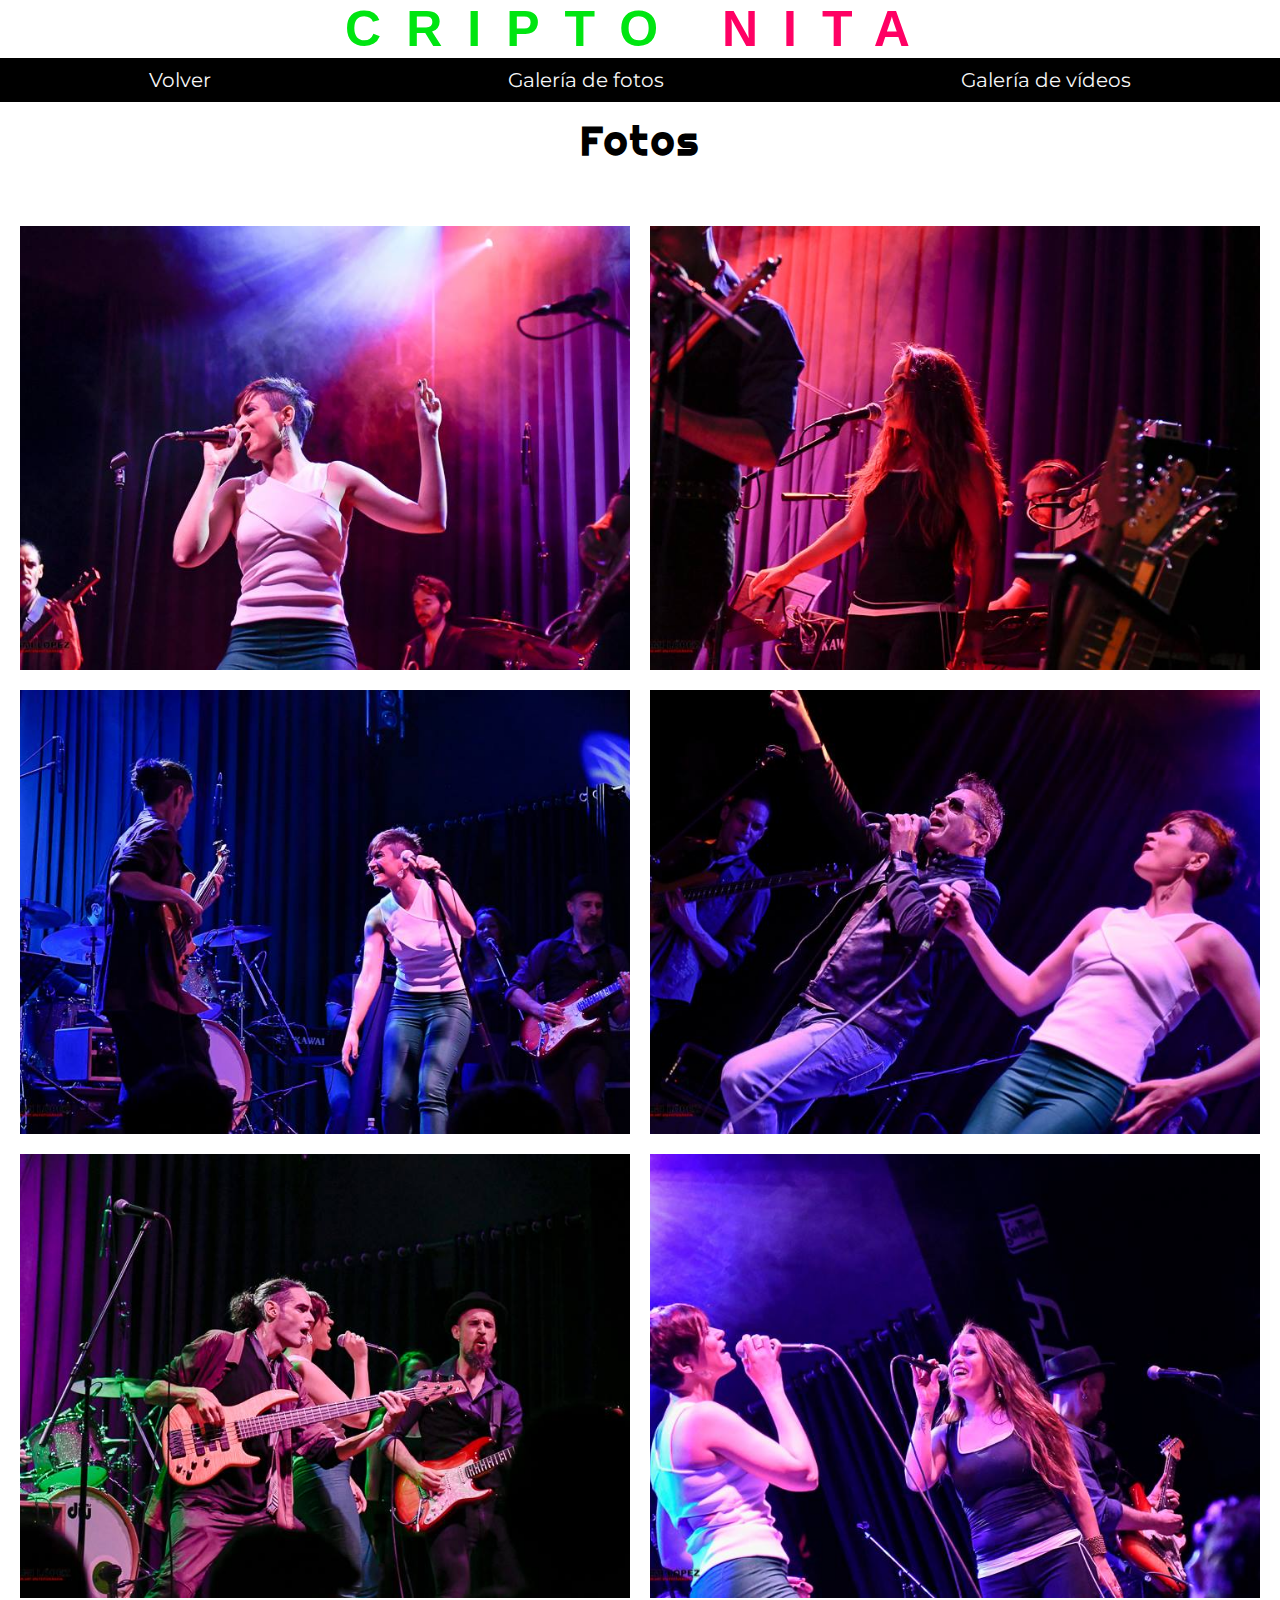
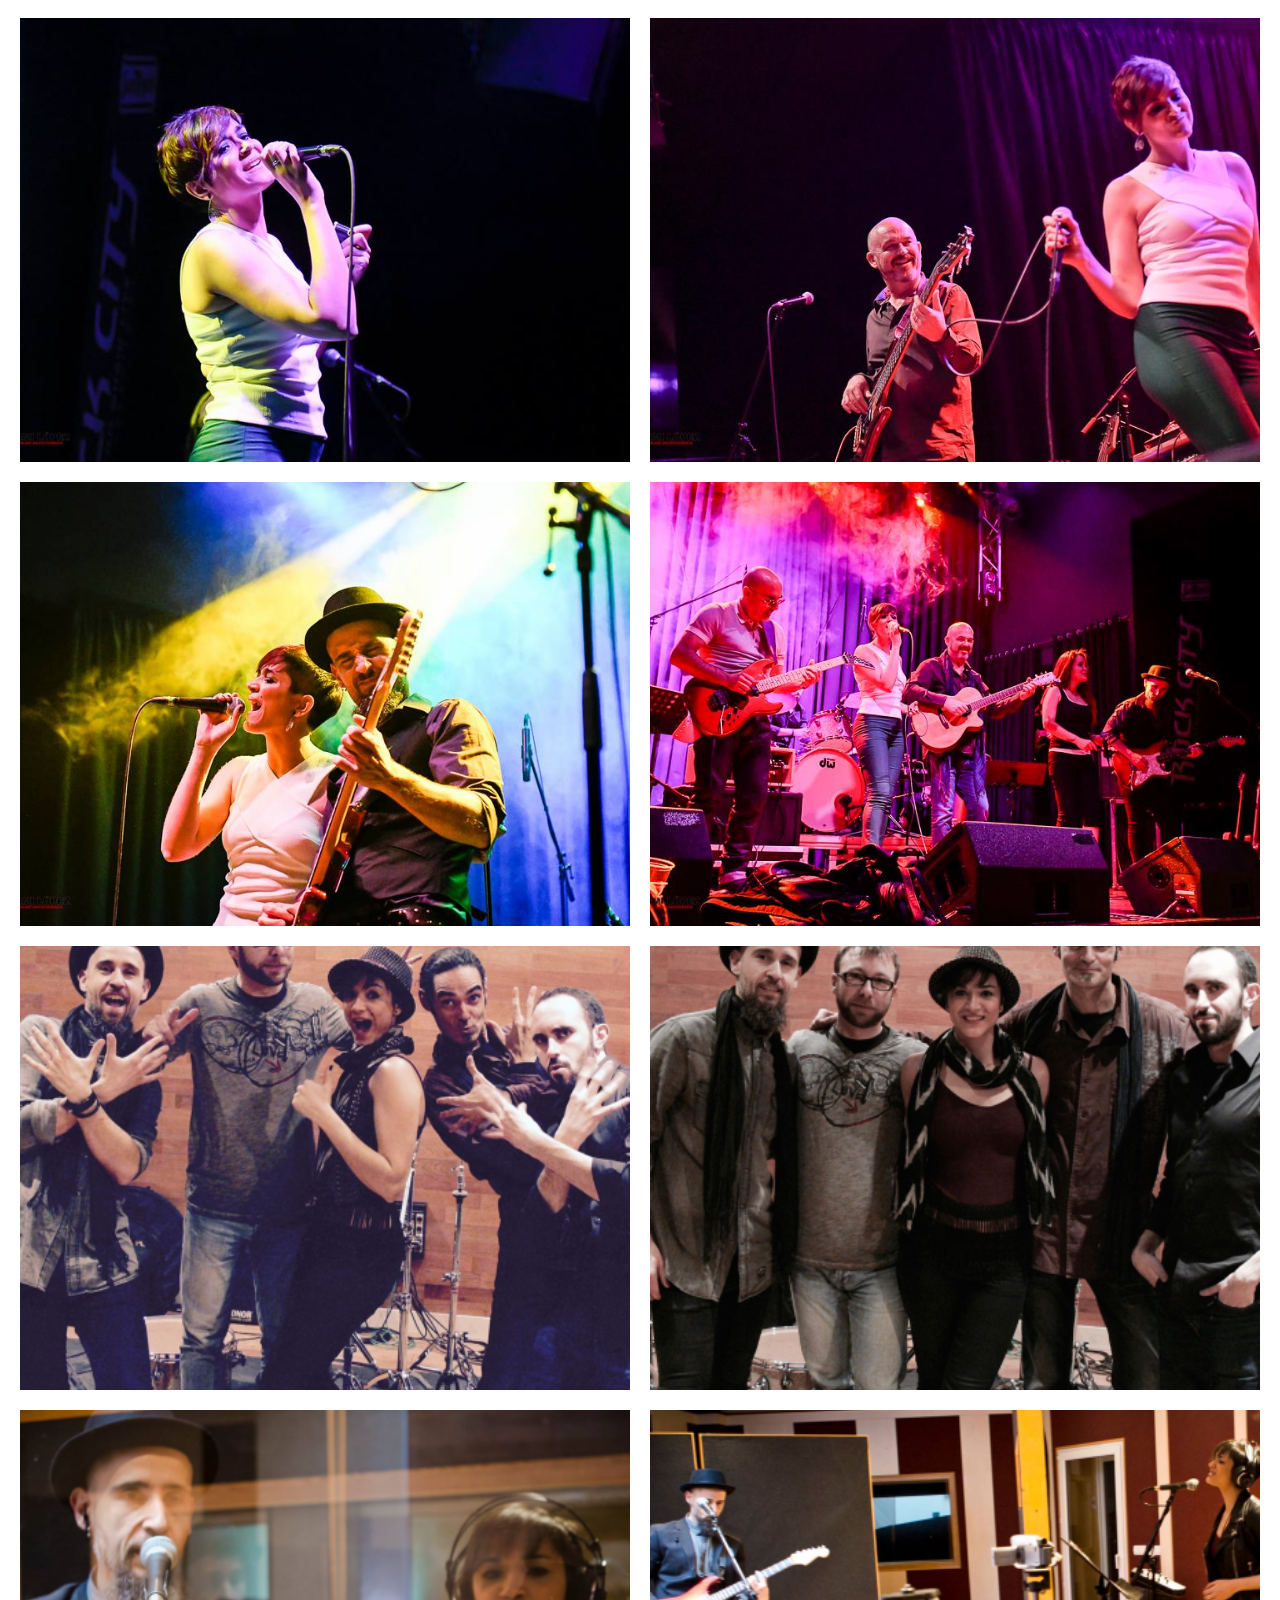
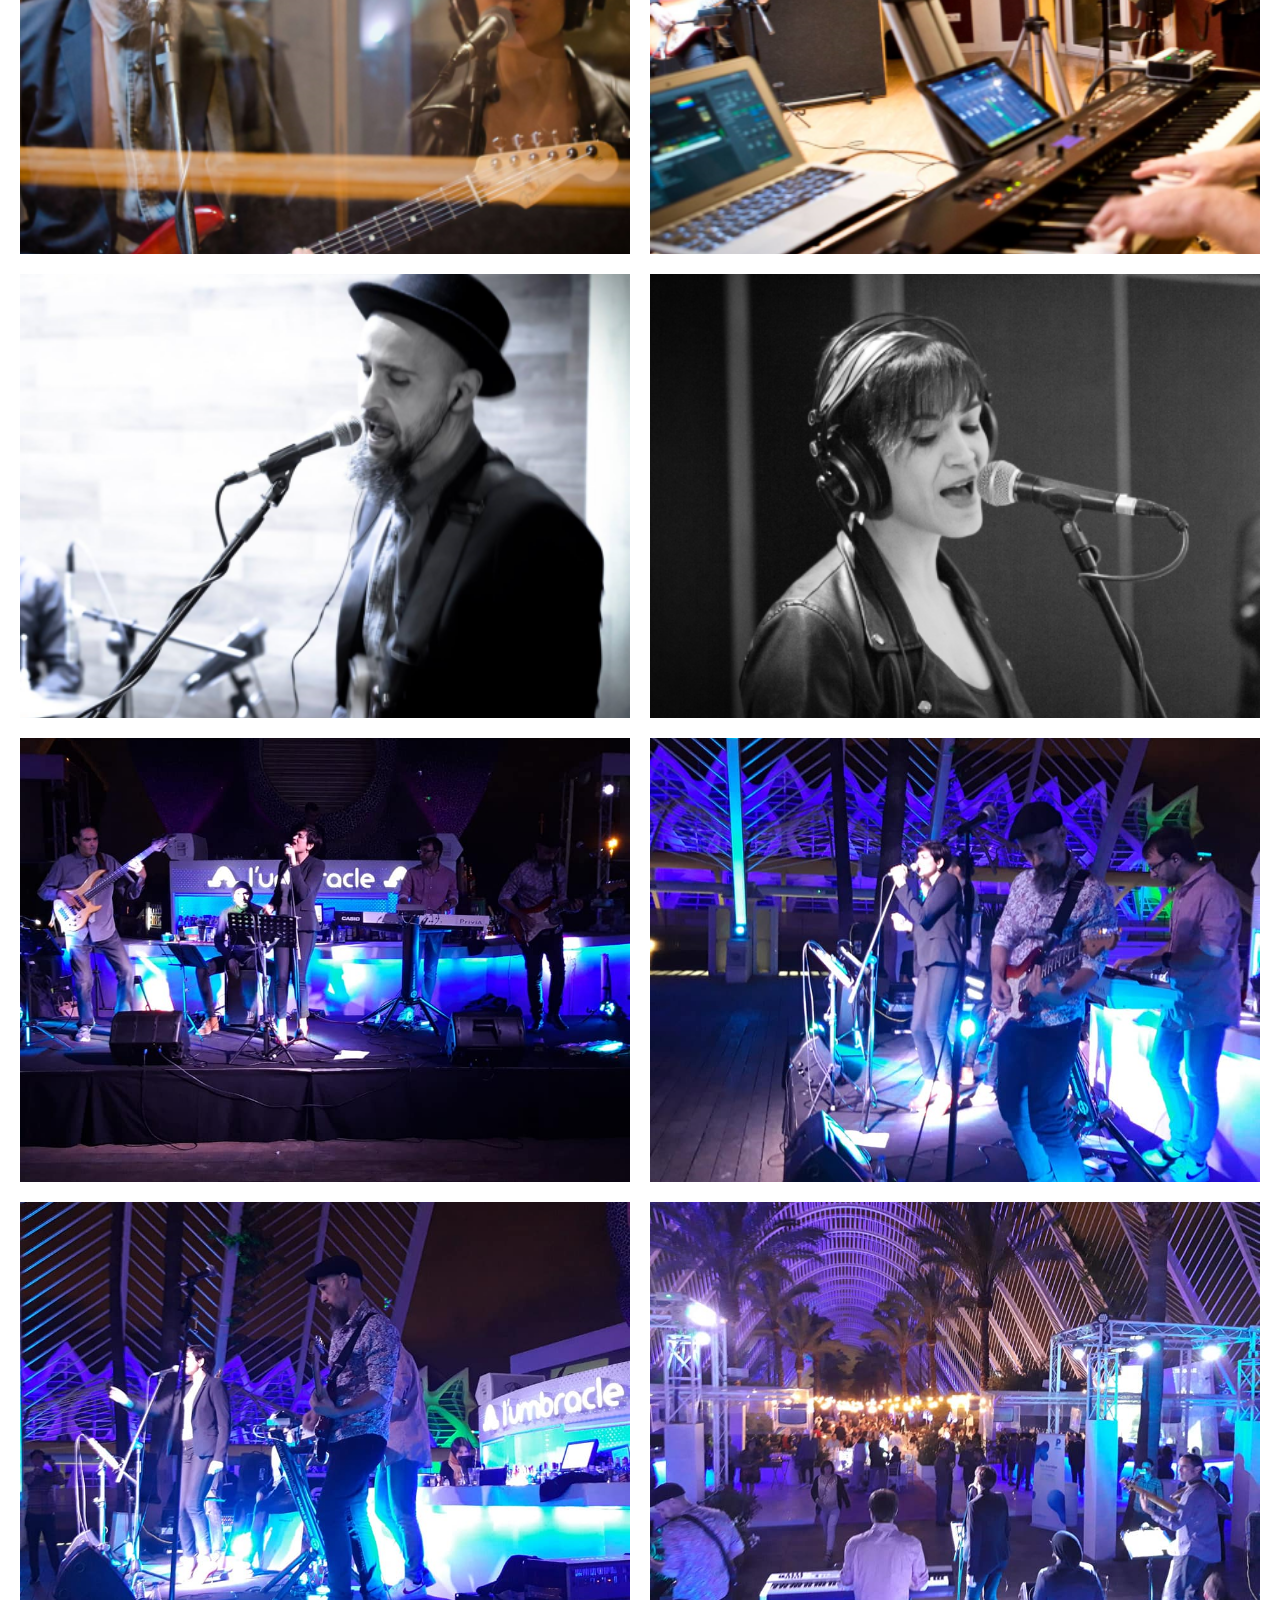
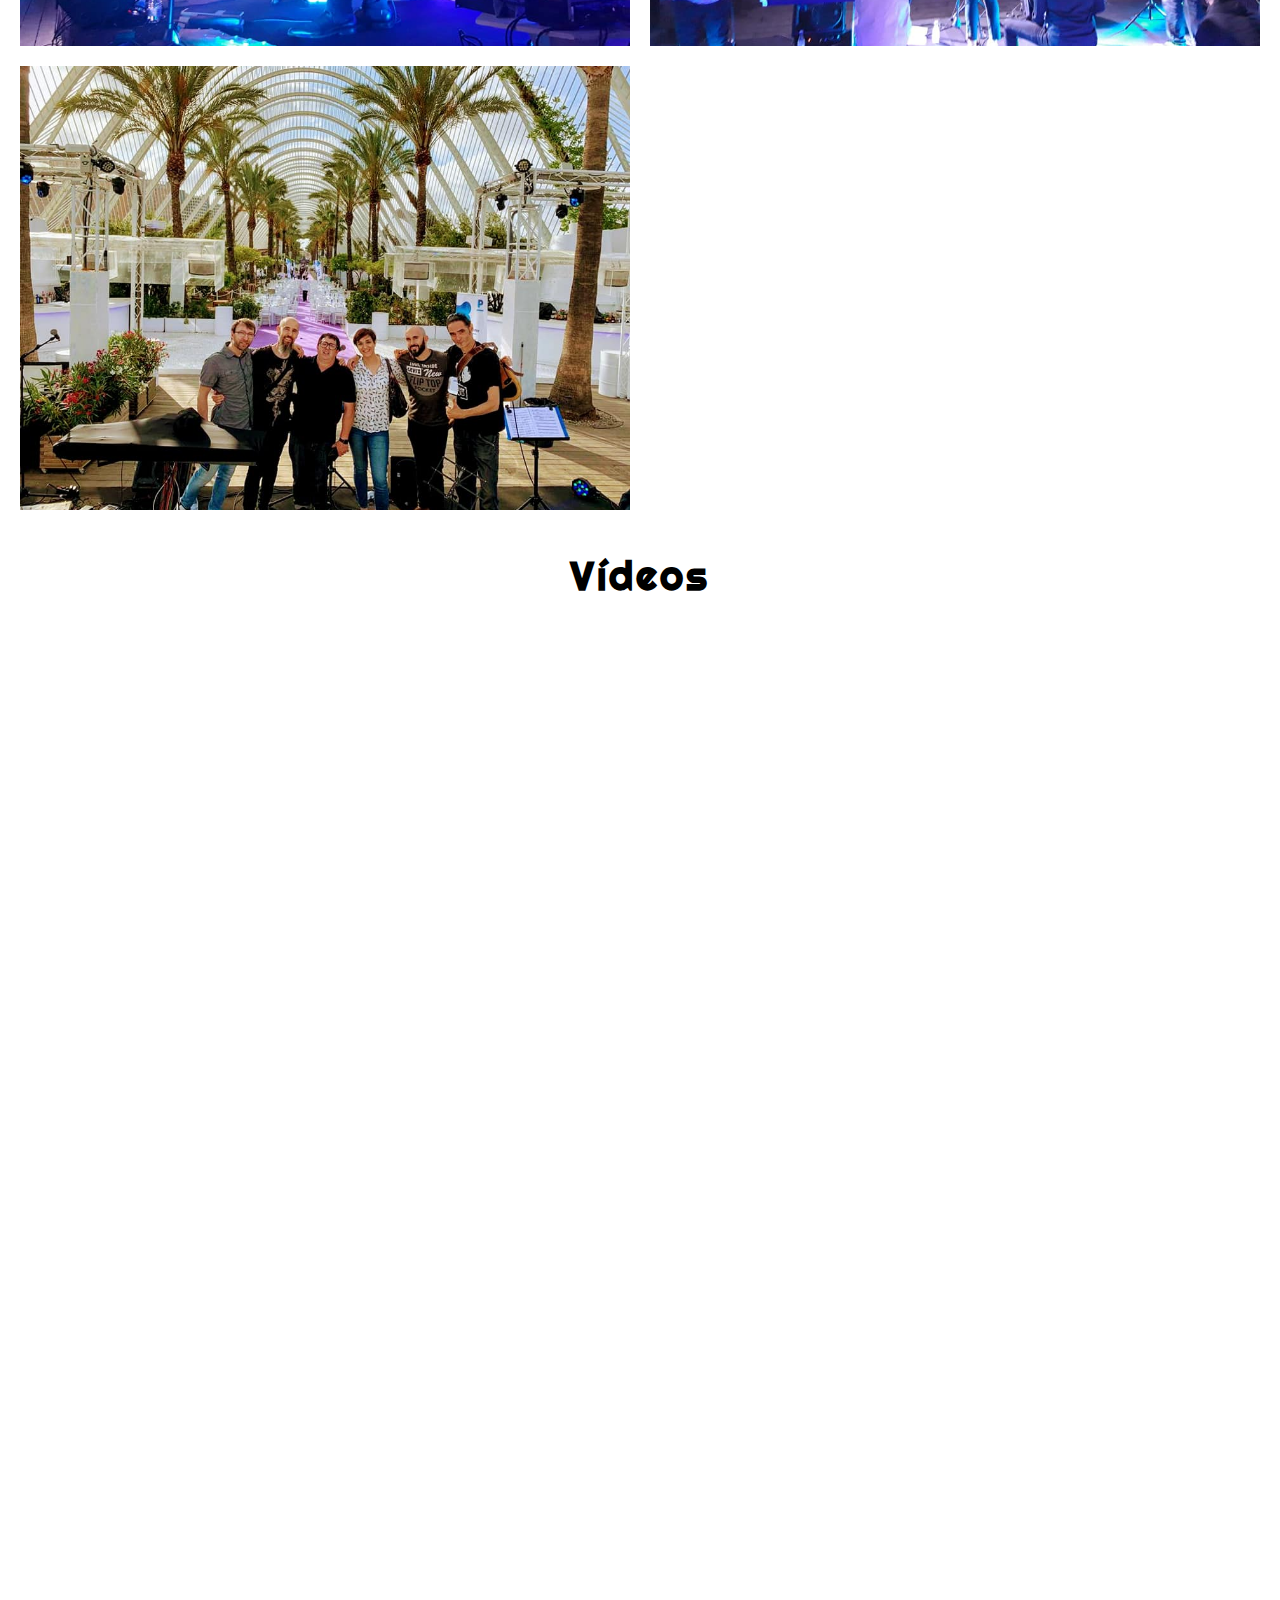
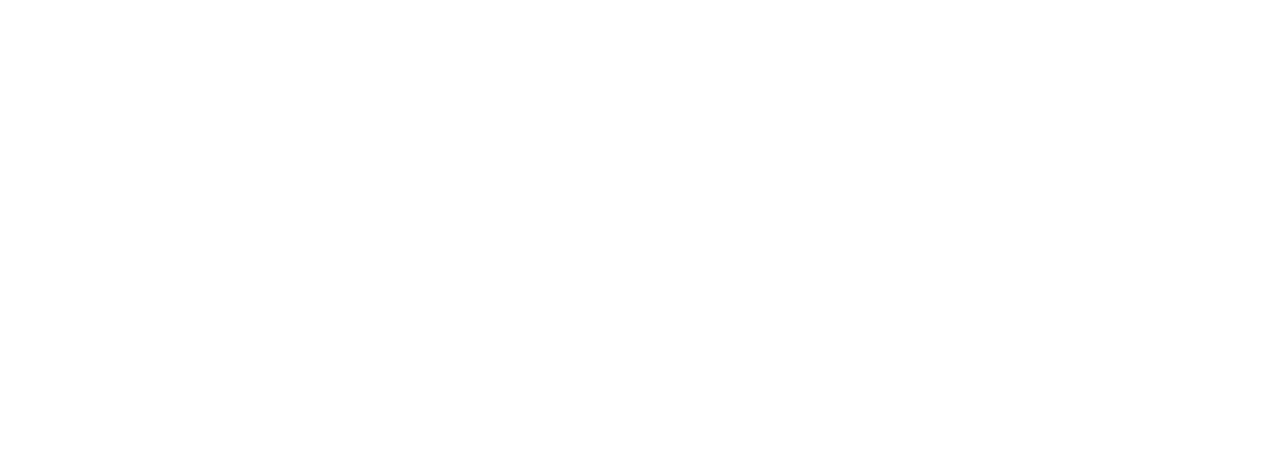
==== galeria.html @ 1538f272 "añado menu hamburguesa" ====
<!DOCTYPE html>
<html lang="es">
<head>
  <meta charset="UTF-8">
  <meta http-equiv="X-UA-Compatible" content="IE=edge">
  <meta name="viewport" content="width=device-width, initial-scale=1.0">
  <title>Cripto-Nita</title>
  <!-- Favicon -->
  <link rel="icon" type="image/png" href="imagenes/favicon.png" sizes="32x32">
  <!-- Fuentes de Google Fonts -->
  <link rel="preconnect" href="https://fonts.googleapis.com">
  <link rel="preconnect" href="https://fonts.gstatic.com" crossorigin>
  <link href="https://fonts.googleapis.com/css2?family=Montserrat:ital,wght@0,300;0,400;0,700;1,300;1,400;1,700&family=Righteous&family=Syncopate&display=swap" rel="stylesheet">
  <!-- Enlace a hoja de estilos -->
  <link rel="stylesheet" href="estilos.css">
  <!-- Enlace a JavaScript -->
  <script defer src="js.js"></script>
</head>
<body>

  <header>
    <h1 class="aparecer"><span class="azul">Cripto</span> <span class="rosa">Nita</span></h1>

    <nav>
      <ul>
        <li><a href="index.html">Volver</a></li>
        <li><a href="#fotos">Galería de fotos</a></li>
        <li><a href="#videos">Galería de vídeos</a></li>
      </ul>
    </nav>
  </header>

  <main>

    <!-- FOTOS -->
    <section id="fotos" class="ancla">
      <h2>Fotos</h2>
      <div class="img-container">
        
        <!-- Fotos SOOL Funky Mode -->
        <div class="img-item">
          <img src="imagenes/fotosfunky1.jpg" alt="Fotos Funky Mode">
        </div>
        <div class="img-item">
          <img src="imagenes/fotosfunky3.jpg" alt="Fotos Funky Mode">
        </div>
        <div class="img-item">
          <img src="imagenes/fotosfunky4.jpg" alt="Fotos Funky Mode">
        </div>
        <div class="img-item">
          <img src="imagenes/fotosfunky5.jpg" alt="Fotos Funky Mode">
        </div>
        <div class="img-item">
          <img src="imagenes/fotosfunky7.jpg" alt="Fotos Funky Mode">
        </div>
        <div class="img-item">
          <img src="imagenes/fotosfunky8.jpg" alt="Fotos Funky Mode">
        </div>
        <div class="img-item">
          <img src="imagenes/fotosfunky9.jpg" alt="Fotos Funky Mode">
        </div>
        <div class="img-item">
          <img src="imagenes/fotosfunky10.jpg" alt="Fotos Funky Mode">
        </div>
        <div class="img-item">
          <img src="imagenes/fotosfunky11.jpg" alt="Fotos Funky Mode">
        </div>
        <div class="img-item">
          <img src="imagenes/fotosfunky12.jpg" alt="Fotos Funky Mode">
        </div>
        
        <!-- Fotos SOOL Acoustic Mode -->
        <div class="img-item">
          <img src="imagenes/fotosacoustic/acoustic1.png" alt="Fotos SOOL Acoustic">
        </div>
        <div class="img-item">
          <img src="imagenes/fotosacoustic/acoustic2.png" alt="Fotos SOOL Acoustic">
        </div>
        <div class="img-item">
          <img src="imagenes/fotosacoustic/acoustic3.png" alt="Fotos SOOL Acoustic">
        </div>
        <div class="img-item">
          <img src="imagenes/fotosacoustic/acoustic4.png" alt="Fotos SOOL Acoustic">
        </div>
        <div class="img-item">
          <img src="imagenes/fotosacoustic/acoustic5.png" alt="Fotos SOOL Acoustic">
        </div>
        <div class="img-item">
          <img src="imagenes/fotosacoustic/acoustic6.png" alt="Fotos SOOL Acoustic">
        </div>
        <div class="img-item">
          <img src="imagenes/fotosacoustic/umbracle1.jpg" alt="Fotos Funky Mode">
        </div>
        <div class="img-item">
          <img src="imagenes/fotosacoustic/umbracle2.jpg" alt="Fotos Funky Mode">
        </div>
        <div class="img-item">
          <img src="imagenes/fotosacoustic/umbracle3.jpg" alt="Fotos Funky Mode">
        </div>
        <div class="img-item">
          <img src="imagenes/fotosacoustic/umbracle4.jpg" alt="Fotos Funky Mode">
        </div>
        <div class="img-item">
          <img src="imagenes/fotosacoustic/ubracleGrupo.jpg" alt="Fotos Funky Mode">
        </div>

      </div>
    </section>

    <!-- VIDEOS -->
    <section id="videos" class="ancla">

      <h2>Vídeos</h2>
      <div class="img-container">

        <!-- Vídeos -->
        <div class="img-item">
          <iframe width="560" height="315" src="https://www.youtube.com/embed/L7L009BSFgQ" frameborder="0" allow="accelerometer; autoplay; encrypted-media; gyroscope; picture-in-picture" allowfullscreen></iframe>
        </div>

        <div class="img-item">
          <iframe width="560" height="315" src="https://www.youtube.com/embed/I5tNghQM7Pc" frameborder="0" allow="accelerometer; autoplay; encrypted-media; gyroscope; picture-in-picture" allowfullscreen></iframe>
        </div>

        <div class="img-item">
          <iframe width="560" height="315" src="https://www.youtube.com/embed/_awpeQIznVo" frameborder="0" allow="accelerometer; autoplay; encrypted-media; gyroscope; picture-in-picture" allowfullscreen></iframe>
        </div>

        <div class="img-item">
          <iframe width="560" height="315" src="https://www.youtube.com/embed/YUKAWGHBtzM" frameborder="0" allow="accelerometer; autoplay; encrypted-media; gyroscope; picture-in-picture" allowfullscreen></iframe>
        </div>

        <div class="img-item">
          <iframe width="560" height="315" src="https://www.youtube.com/embed/wHS2v4nrGNM" frameborder="0" allow="accelerometer; autoplay; encrypted-media; gyroscope; picture-in-picture" allowfullscreen></iframe>
        </div>
        
      </div>

    </section>


  </main>

</body>
</html>
---- estilos.css ----
* {
  margin: 0;
  padding: 0;
  box-sizing: border-box;
}

html {
  scroll-behavior: smooth;
}

h1 {
  font-family: 'Syncopate', sans-serif;
  font-size: 50px;
  letter-spacing: 25px;
  text-transform: uppercase;
  text-align: center;
  opacity: 0;
  transition: .5s;
}

h2 {
  font-family: 'Righteous', cursive;
  letter-spacing: 3px;
  /*color: #830d61;*/
  color: black;
  font-size: 40px;
  text-align: center;
  margin-top: 80px;
  padding-bottom: 40px;  
}

h3 {
  color: white;
  font-size: 12vw;
  font-family: 'Syncopate', sans-serif;
  text-transform: uppercase;
  letter-spacing: 10px;
  margin-top: 80px;
}

h4 {
  font-family: 'Montserrat', sans-serif;
  font-size: 22px;
  text-align: center;
  margin: 20px;
  color: #616161;
}

p {
  font-family: 'Montserrat', sans-serif;
}

header {
  position: fixed;
  width: 100%;
  height: 97px;
  background-color: white;
  z-index: 10;
}

main {
  padding-top: 95px;
}

nav ul {
  display: flex;
  justify-content: space-around;
  /*background-color: #61737f;*/
  background-color: black;
}

nav ul li {
  list-style: none;
  font-family: 'Montserrat', sans-serif;
  color: #f7f7f7;
  font-size: 20px;
  line-height: 2.2;
}

nav ul li a {
  color: #f7f7f7;
  text-decoration: none;
}

nav ul li a:hover {
  border-bottom: 2px solid #f7f7f7;
}

/* -------- Botón menú hamburguesa --------- */
.boton-nav {
  background: none;
  border: none;
  color: white;
  font-size: 20px;
  display: none;
}

/* ANCLA para las secciones del NAV*/
.ancla::before {
  display: block;
  content: "";
  margin-top: -180px;
  height: 180px;
  visibility: hidden;
}


/* Utilidades*/
.quitar-padding {
  padding: 0;
}

#noticias .centrar-texto {
  text-align: center;
  text-indent: 0px;
}

/* padding top para que qeude alineado elementos menú navegación*/
#nosotros {
  padding-top: 50px;
}

#espectaculos {
  padding-top: 50px;
}

#noticias {
  padding-top: 50px;
}

#contacto {
  padding-top: 50px;
}

/* Efectos del título*/

.azul {
  color: #00e511;
  /*text-shadow: 2px 2px 0px #007809;*/
}

.rosa {
  color: #ff0064;
  /*text-shadow: 2px 2px 0px #870035;
  transform: rotate(-25deg);
  -moz-transform: rotate(-25deg);
  display: inline-block;*/
}

.azul-h3 {
  text-shadow: 1px 1px 0px #00e511, -1px -1px 0px #00e511, -1px 1px 0px #00e511, 1px -1px 0px #00e511;
}

.rosa-h3 {
  text-shadow: 1px 1px 0px #ff0064, -1px -1px 0px #ff0064, -1px 1px 0px #ff0064, 1px -1px 0px #ff0064;
}

.foto-banner {
  height: 603px;
  /*height: 100%;*/
  max-width: 100%;
  background-image: url(imagenes/party-people-banner.jpg);
  background-position: center center;
  background-repeat: no-repeat;
  background-size: cover;
  display: flex;
  justify-content: center;
  /*align-items: center;*/
  align-items: flex-start;
}

.foto-superbanner {
  width: 100%;
  margin-top: 60px;
}

.foto-superbanner img {
  width: 100%;
  /*opacity: .2;*/
}

.contenedor {
  display: flex;
  flex-direction: column;
  justify-content: center;
  max-width: 1000px;
  margin: auto;
}

.contenedor p {
  font-size: 24px;
  font-weight: 300;
  line-height: 1.5;
  text-indent: 30px;
  text-align: justify;
}

.aparecer {
  opacity: 1;
  transition: .5s;
}

.sobre-nosotros-contenedor {
  display: flex;
  justify-content: space-between;
}

.sobre-nosotros {
  max-width: 45%;
}

.sobre-nosotros img {
  max-width: 100%;
}

#espectaculos .degradado {
  text-align: center;
  font-size: 60px;
  background: linear-gradient(90deg, rgba(0,229,17,1) 0%, rgba(0,229,17,1) 30%, rgba(255,0,100,1) 70%, rgba(255,0,100,1) 100%);
  background-clip: text;
  -webkit-background-clip: text;
  color: transparent;
  padding-top: 80px;
}

.contenedor-divas {
  display: flex;
  justify-content: center;
  flex-direction: column;
  align-items: center;
  padding-top: 50px;
}

.diva {
  display: grid;
  grid-template-columns: 1fr 1fr;
  max-width: 800px;
}

.diva:nth-child(even) .foto-diva {
  grid-column: 2/3;
}

.diva:nth-child(even) .texto-diva {
  grid-row: 1/2;
  /*grid-auto-flow: dense;*/
  /*grid-column: 1/2;*/
}

.foto-diva img {
  width: 100%;
}

.texto-diva {
  display: flex;
  justify-content: center;
  align-items: center;
}

.logo-sool {
  display: flex;
  justify-content: center;
}

.logo-sool img {
  max-width: 50%;
}

.fotos-funky {
  display: grid;
  grid-template-columns: 1fr 1fr;
  row-gap: 12px;
  column-gap: 70px;
  padding-top: 40px;
}

.fotos-funky img {
  max-width: 100%;
  margin: auto;
}

/* Sección Noticias*/
.noticias-contenedor {
  display: grid;
  grid-template-columns: 1fr 1fr;
  gap: 40px;
  padding-top: 40px;
}

.noticias {
  display: flex;
  flex-direction: column;
  justify-content: space-between;
  max-width: 100%;
  /*height: 700px;*/
  /*border: 1px solid #f30f5b;*/
  background-color: rgba(243, 15, 91, .1);
}

.noticias-texto {
  background-color: #f30f5b;
  color: white;
  display: flex;
  flex-direction: column;
  align-items: center;
}

.noticias-texto p {
  text-indent: 0;
}

.noticias-texto h4 {
  color: white;
}

.noticas-img img{
  max-width: 100%;
}

/* ------- Bótón de acceso a galería de Fotos y Vídeos ------- */
.btn-videos {
  max-width: 375px;
  height: 63px;
  margin: 50px auto 0px;
  border-radius: 8px;
  background-color: #f30f5b;
  text-align: center;
  transition: .4s;
}

.btn-videos a {
  text-decoration: none;
  color: white;
  font-family: 'Montserrat', sans-serif;
  padding: 20px;
  display: block;
}

.btn-videos:hover {
  background-color: #f30f0f;
  /*font-weight: 700;*/
  font-size: 18px;
}

/* ----------- Estilos sección CONTACTO -------------- */
.grid-contacto {
  display: grid;
  grid-template-columns: 1fr 1fr 1fr;
  gap: 20px;
  padding: 20px 20px;
  /*background-color: antiquewhite;*/
  /*background-color: #2e492a;*/
  background-color: #f0f0f0;
  max-width: 95%;
  margin: 0 auto;
  box-shadow: 5px 5px 5px #e1e1e1;
}

.contacto-item {
  background-color: rgba(255, 255, 255, .5);
  /*background-color: #24492e;*/
  /*background-color: #ff8000;*/
  border-radius: 5px;
  display: flex;
  flex-direction: column;
  justify-content: flex-start;
  align-items: center;
}

.contacto-item p {
  text-indent: 0px;
  font-size: 24px;
  line-height: 1.5;
  text-align: center;
}

.contacto-item button {
  font-size: 60px;
  width: 140px;
  height: 140px;
  /*color: white;*/
  color: antiquewhite;
  /*background-color: antiquewhite;*/
  /*background-color: #2e492a;*/
  background-color: #f30f5b;
  padding: 30px;
  border-radius: 100px;
  border: none;
  margin: 20px 0;
}

/*------ Estilos FOOTER -------*/
footer {
  background-color: #272727;
  color: white;
  margin-top: 40px;
  text-align: center;
}

.footer-item {
  padding: 60px;
}


/* ------- Estilos banner cookies ----------- */
.aviso-cookies {
  display: none;
  background-color: antiquewhite;
  padding: 20px;
  width: calc(100% - 40px);
  max-width: 300px;
  border-radius: 10px;
  position: fixed;
  bottom: 20px;
  left: 20px;
  padding-top: 60px;
  text-align: center;
  z-index: 21;
}

.aviso-cookies.activo {
  display: block;
}

.aviso-cookies .galleta {
  max-width: 100px;
  position: absolute;
  top: -62px;
  left: calc(50% - 50px);
}

.aviso-cookies .titulo-galletas {
  color: black;
  font-size: 16px;
  font-family: 'Montserrat', sans-serif;
  text-transform: none;
  letter-spacing: 10px;
  margin-top: 10px;
  margin-bottom: 15px;
}

.aviso-cookies .parrafo-galletas {
  margin-bottom: 15px;
  line-height: 1.5;
}

.aviso-cookies .boton-galletas {
  width: 100%;
  background: #595959;
  border: none;
  font-family: 'Montserrat', sans-serif;
  font-size: 15px;
  color: white;
  padding: 15px;
  font-weight: 700;
  cursor: pointer;
  transition: .3s ease all;
  border-radius: 5px;
  margin-bottom: 15px;
}

.aviso-cookies .boton-galletas:hover {
  background: black;
}

.aviso-cookies .enlace-galletas {
  color: #4dbfff;
  text-decoration: none;
}

.aviso-cookies .enlace-galletas:hover{
  text-decoration: underline;
}

.fondo-aviso-cookies {
  display: none;
  background: rgba(0, 0, 0, .3);
  position: fixed;
  z-index: 20;
  width: 100vw;
  height: 100vh;
  top: 0;
  left: 0;
}

.fondo-aviso-cookies.activo {
  display: block;
}


/* ------------------- Estilos página Galería de IMAGENES ---------------------- */
.img-container {
  display: grid;
  /*grid-template-columns: repeat(3, 1fr);*/
  grid-template-columns: repeat(auto-fill, minmax(444px, 1fr));
  grid-auto-rows: 444px;
  padding: 20px;
  gap: 20px;
}

.img-item {
  /*background-size: cover;
  background-position: center;
  background-repeat: no-repeat;*/
  transition: transform 0.3s ease-in-out;
}

.img-item:hover {
  transform: scale(1.03);
}

.img-item img{
  width: 100%;
  height: 100%;
  object-fit: cover;
}

.img-item iframe{
  width: 100%;
  height: 100%;
  object-fit: cover;
}

#fotos h2, #videos h2 {
  margin-top: 20px;
}
/* ------------------- FIN estilos página galería de imágenes ---------------------- */

/* ----------------------- MEDIA-QUERIES ----------------------- */

/* -------------------------- widht 1500px ----------------------------- */
@media screen and (max-width: 1550px){
  h3 {
    font-size: 10vw;
  }

  .foto-banner {
    height: 400px;
  }
}

/* -------------------------- widht 780px ----------------------------- */
@media screen and (max-width: 780px){

  h1 {
    font-size: 20px;
    letter-spacing: 10px;
    line-height: 40px;
    margin-left: 8px;
  }

  h3 {
    font-size: 10vw;
  }

  header {
    height: 40px;
    display: flex;
    background-color: black;
  }

  nav {
    display: flex;
    flex-direction: column;
    /*align-items: flex-end;*/
    /*padding-top: 10px;*/
  }

  nav ul {
    display: flex;
    flex-direction: column;
    align-items: center;
    background-color: #2c3e50;
    position: fixed;
    left: 0;
    top: 40px;
    width: 100%;
    padding: 20px 0;

    height: calc(100% - 40px);
    overflow-y: auto;
    left: 100%;
    transition: left 0.3s;
  }

  .nav-menu-visible {
    left: 0;
  }

  nav ul li {
    line-height: 40px;
  }

  .boton-nav {
    font-size: 20px;
    position: fixed;
    display: block;
    right: 8px;
    top: 8px;
    cursor: pointer;
  }

  .foto-banner {
    width: 100%;
    height: 245px;
  }

  main {
    padding-top: 40px;
  }
}

/* -------------------------- widht 668px ----------------------------- */
@media screen and (max-width: 668px){
  h1 {
    font-family: 'Syncopate', sans-serif;
    font-size: 30px;
    letter-spacing: 22px;
    text-transform: uppercase;
    text-align: center;
    opacity: 1;
  
  }
}
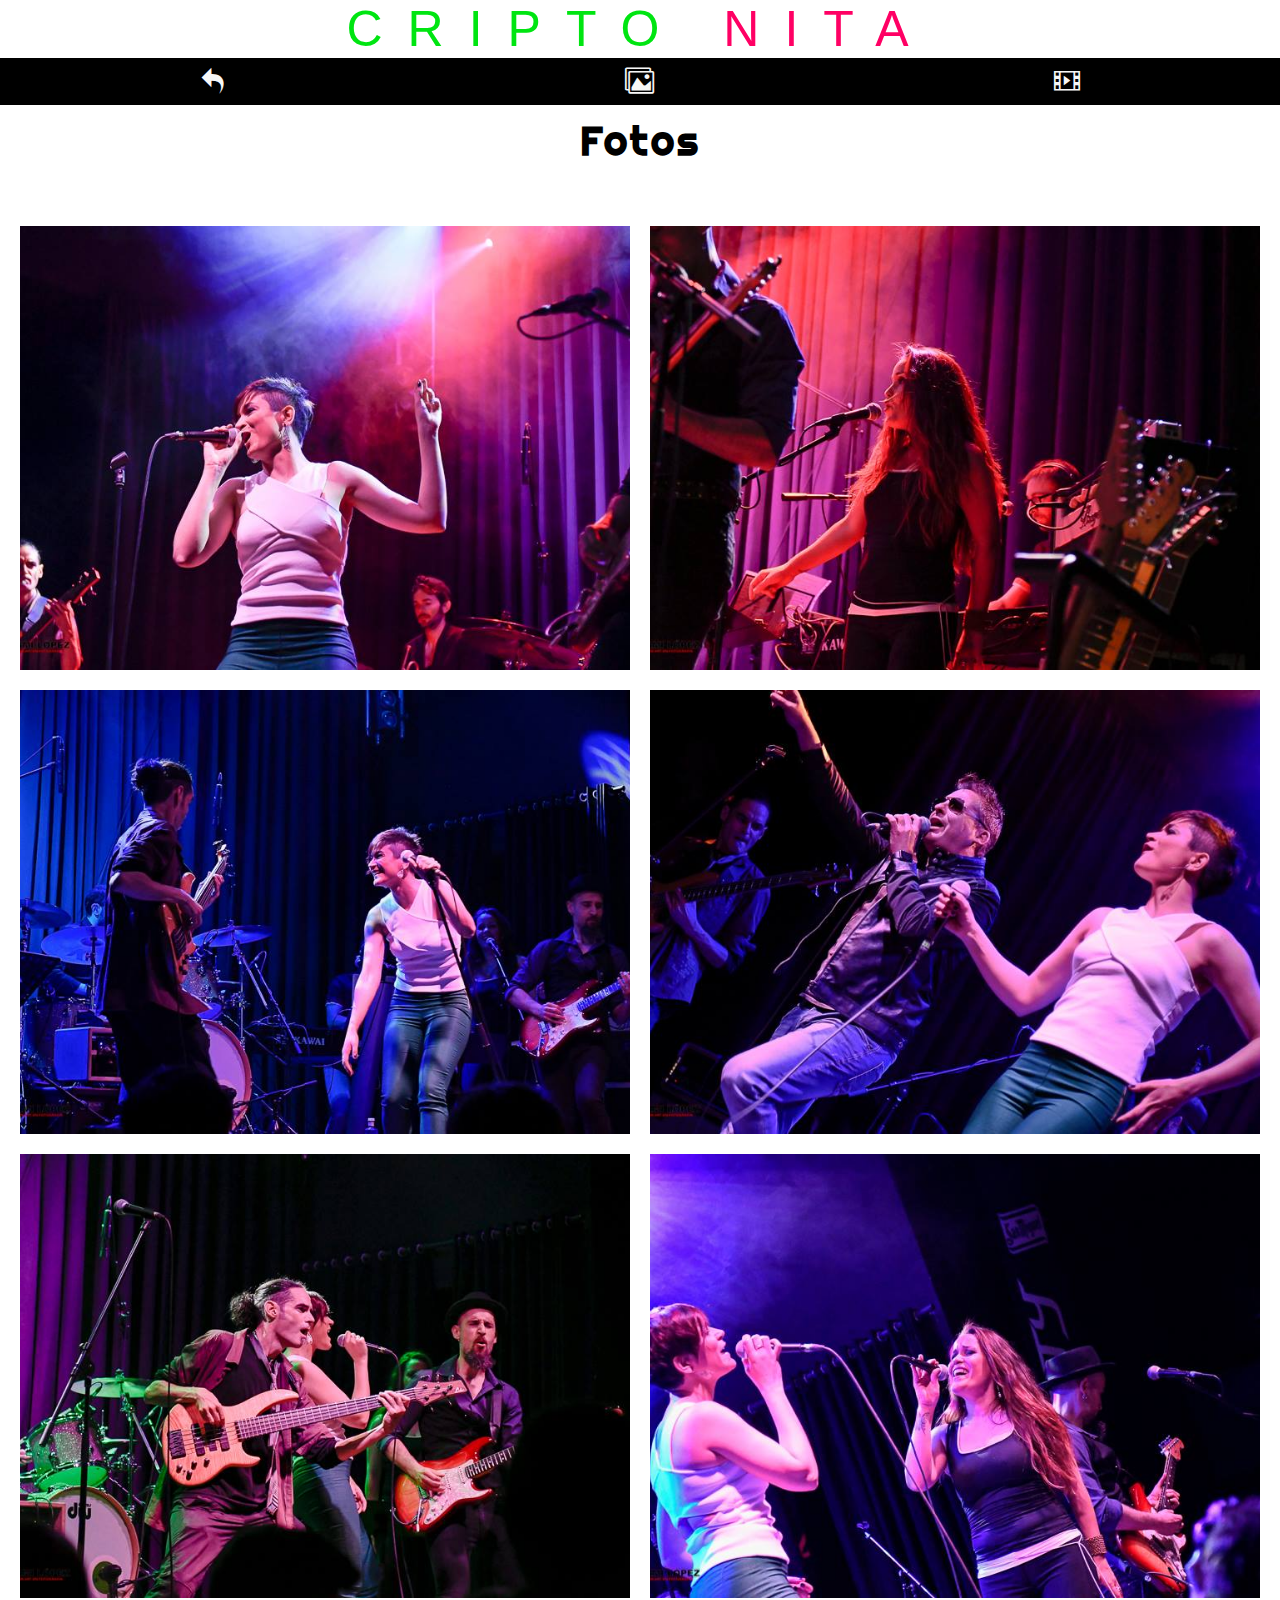
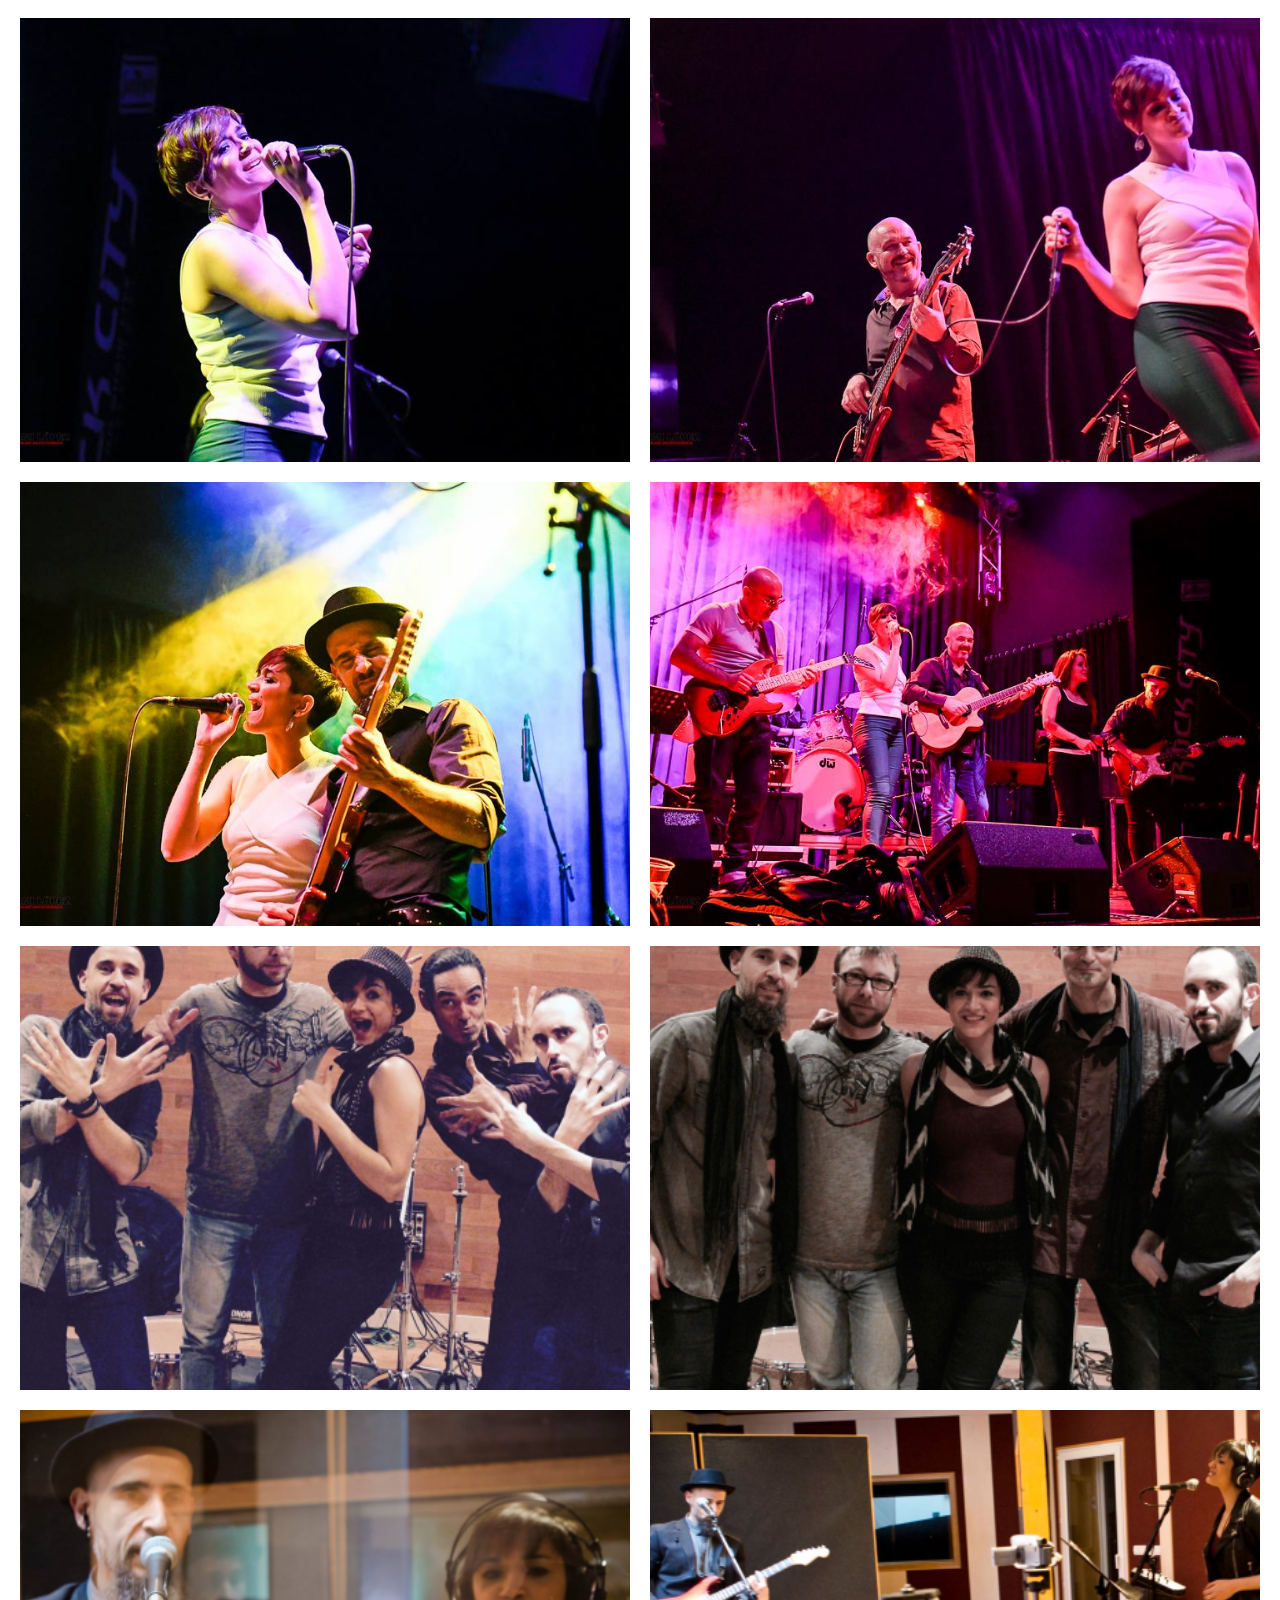
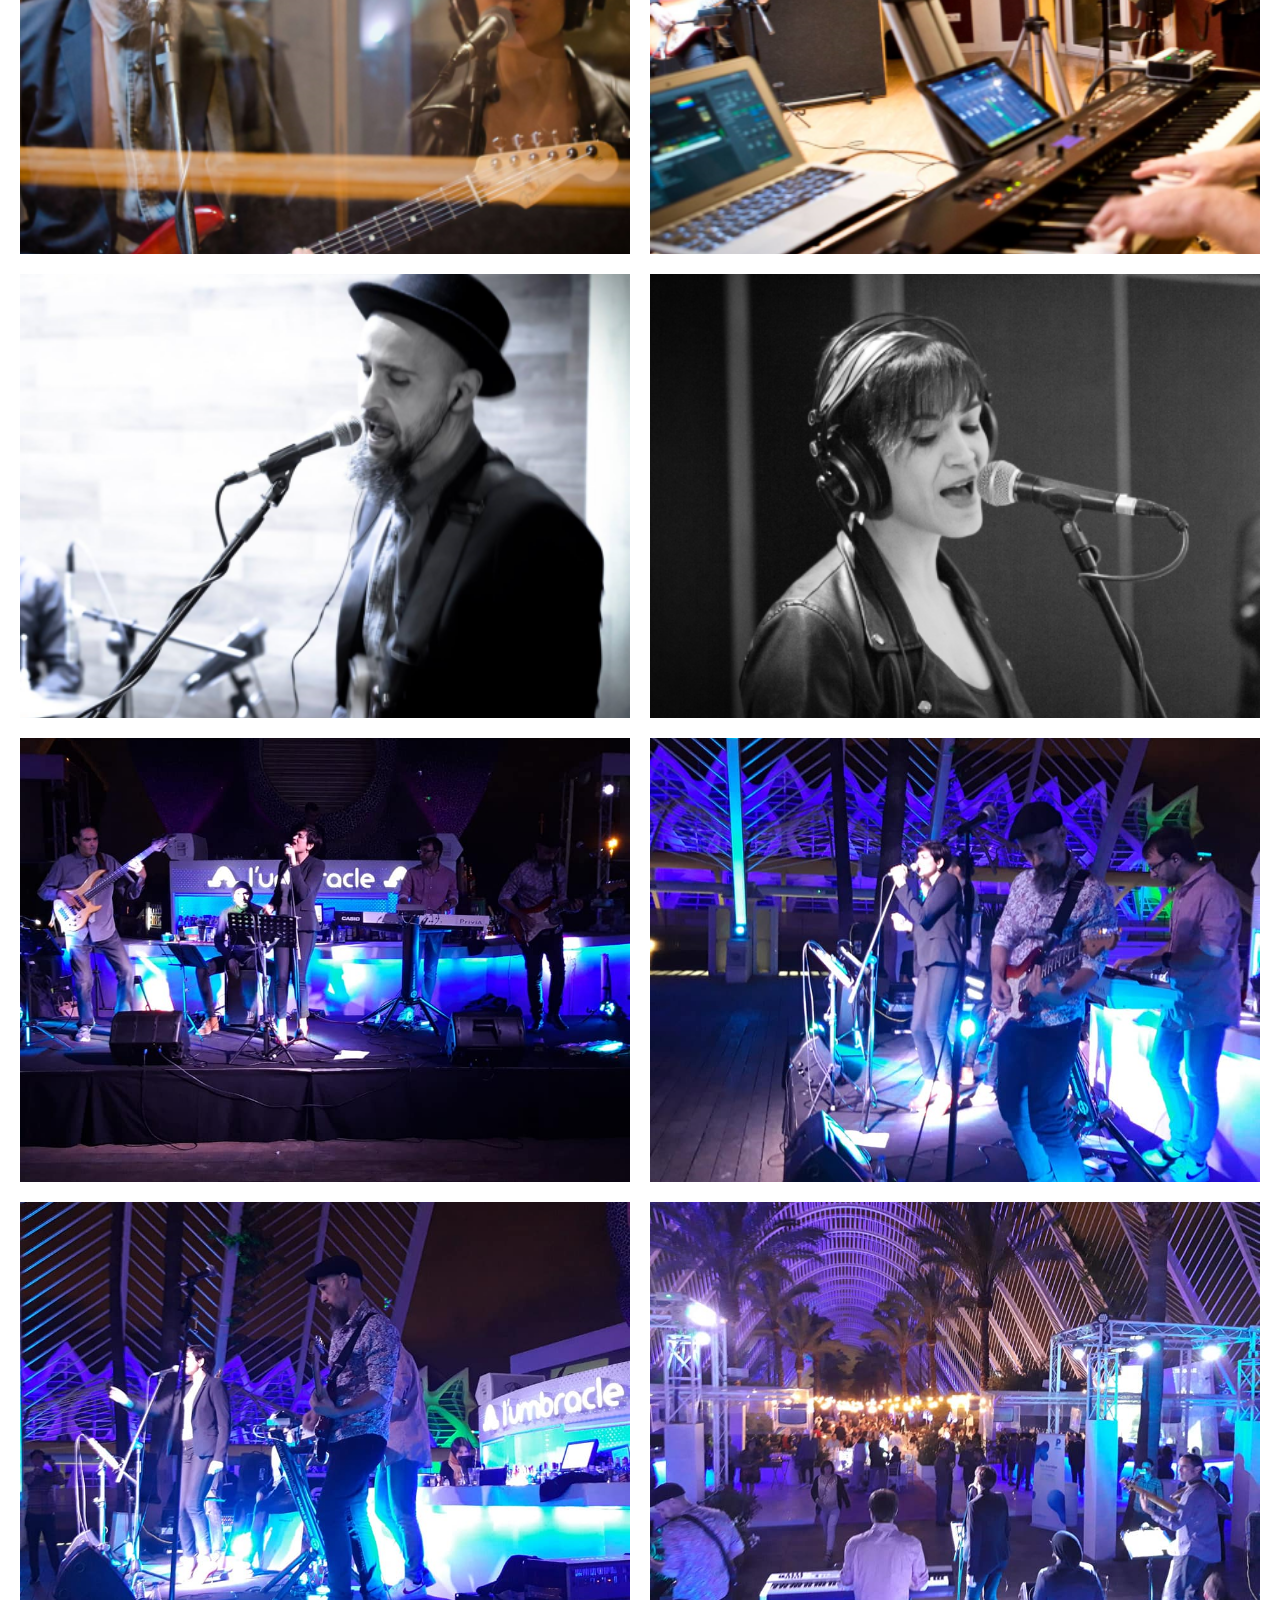
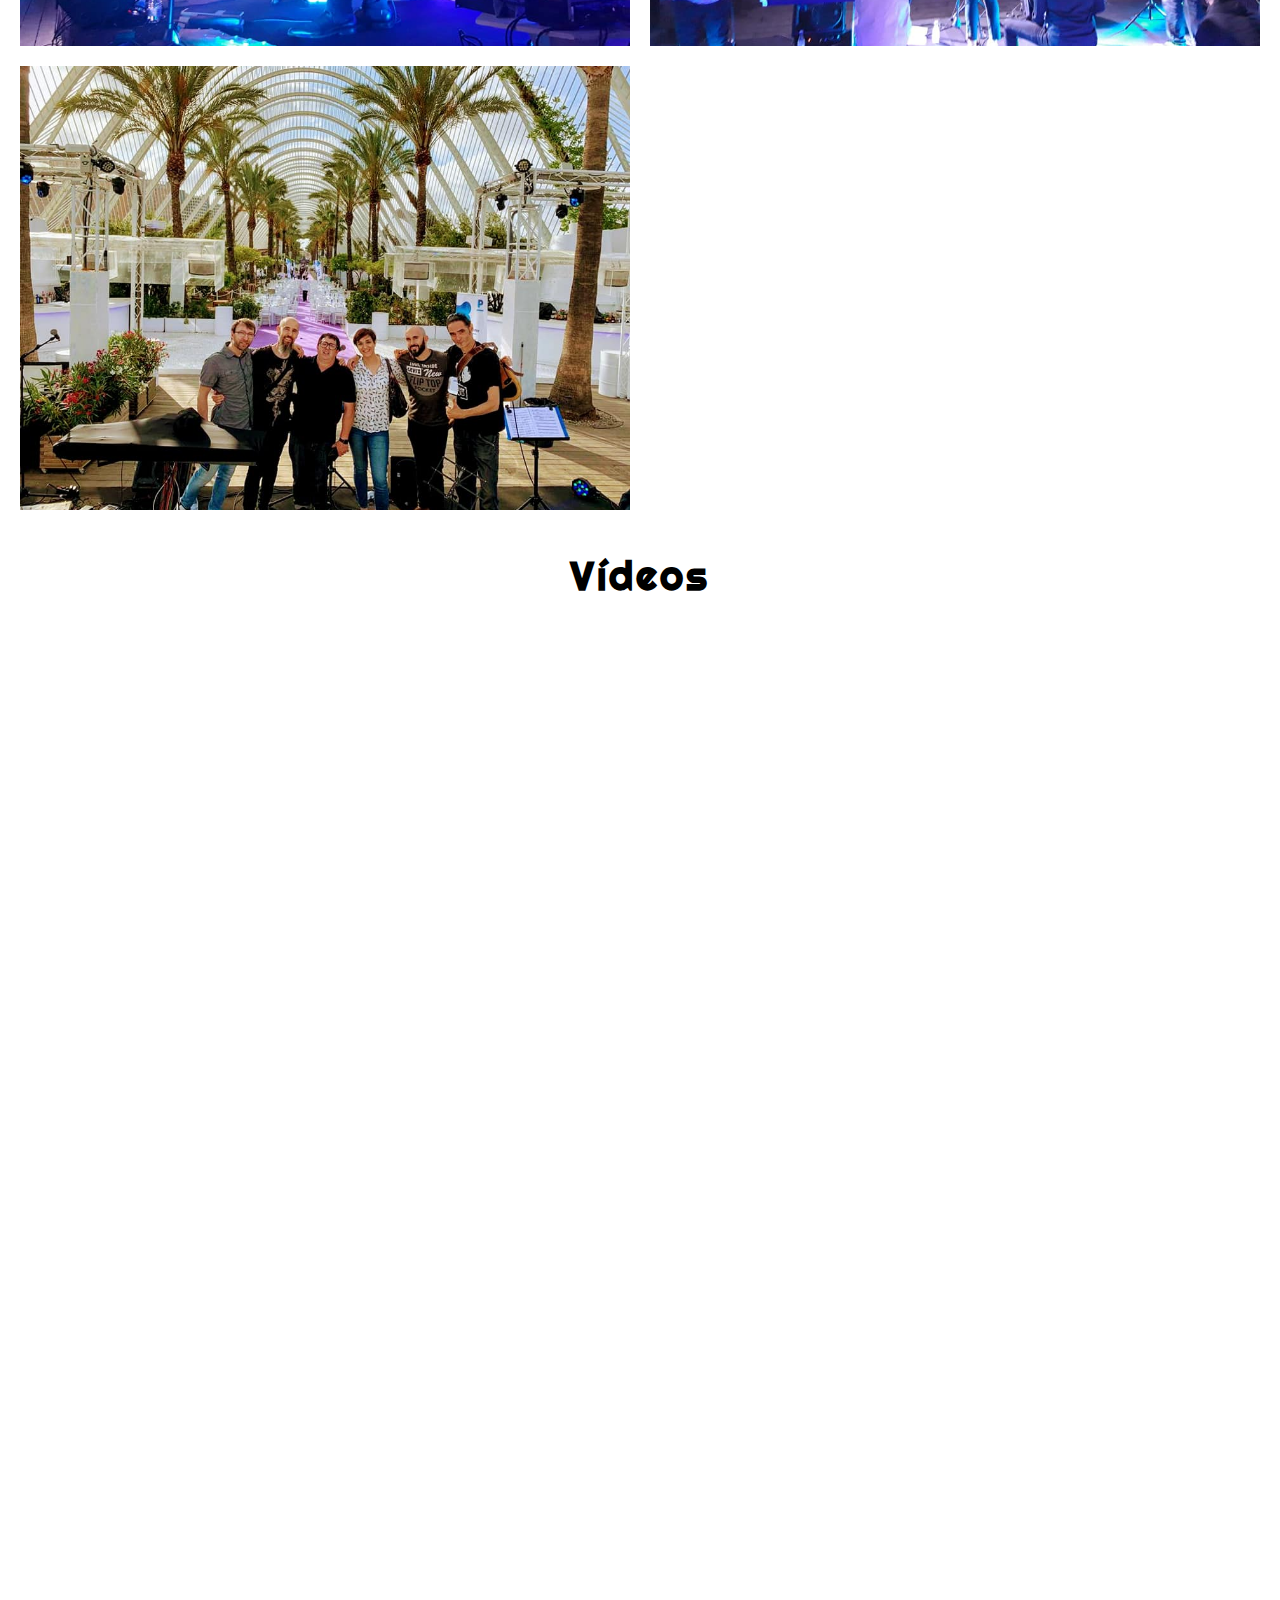
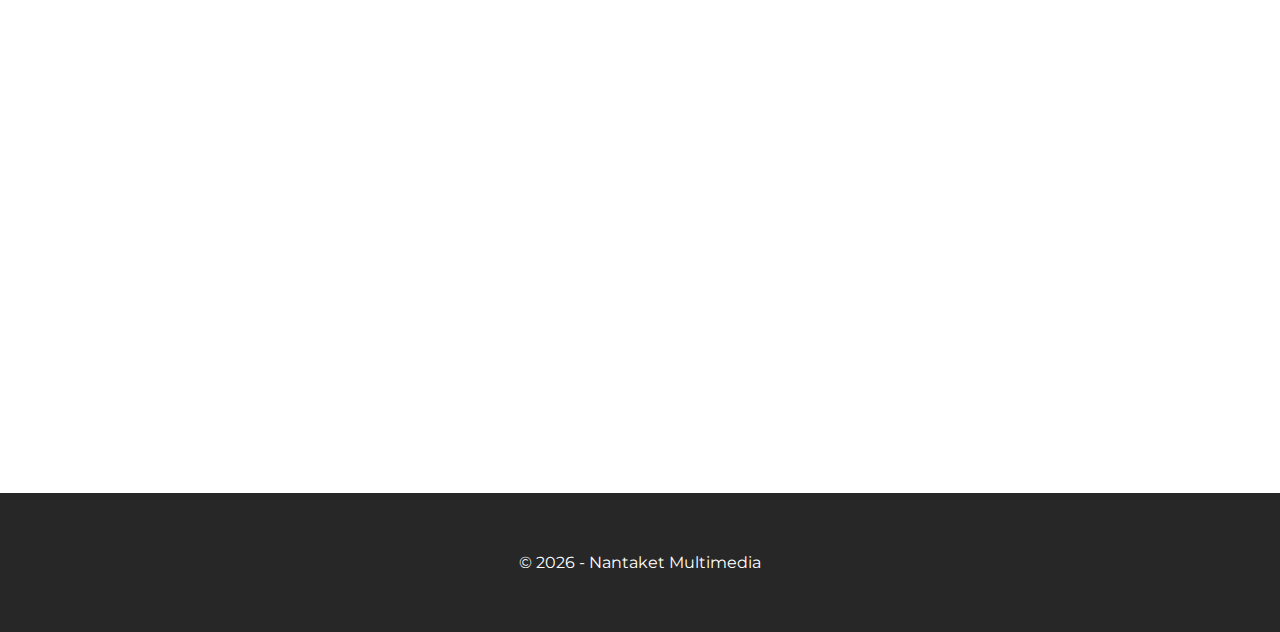
==== commit e7f95a79: "ajuste a móvil" ====
--- a/galeria.html
+++ b/galeria.html
@@ -12,20 +12,22 @@
   <link rel="preconnect" href="https://fonts.gstatic.com" crossorigin>
   <link href="https://fonts.googleapis.com/css2?family=Montserrat:ital,wght@0,300;0,400;0,700;1,300;1,400;1,700&family=Righteous&family=Syncopate&display=swap" rel="stylesheet">
   <!-- Enlace a hoja de estilos -->
-  <link rel="stylesheet" href="estilos.css">
+  <link rel="stylesheet" href="estilosgaleria.css">
+  <!-- Enlace a iconos Icomoon -->
+  <link rel="stylesheet" href="imagenes/icomoon/style.css">
   <!-- Enlace a JavaScript -->
   <script defer src="js.js"></script>
 </head>
 <body>
 
-  <header>
-    <h1 class="aparecer"><span class="azul">Cripto</span> <span class="rosa">Nita</span></h1>
+  <header class="header-galeria">
+    <p class="tituloH1"><span class="azul">Cripto</span> <span class="rosa">Nita</span></p>
 
     <nav>
-      <ul>
-        <li><a href="index.html">Volver</a></li>
-        <li><a href="#fotos">Galería de fotos</a></li>
-        <li><a href="#videos">Galería de vídeos</a></li>
+      <ul class="nav-galeria">
+        <li><a href="index.html"><button><i class="icon-undo2"></i></button></a></li>
+        <li><a href="#fotos"><button><i class="icon-images"></i></button></a></li>
+        <li><a href="#videos"><button><i class="icon-film"></i></button></a></li>
       </ul>
     </nav>
   </header>
@@ -141,5 +143,11 @@
 
   </main>
 
+  <footer>
+    <div class="footer-item">
+      <p>&copy; <span class="copy"></span> - Nantaket Multimedia</p>
+    </div>
+  </footer>
+
 </body>
 </html>--- a/estilosgaleria.css
+++ b/estilosgaleria.css
@@ -0,0 +1,236 @@
+* {
+  margin: 0;
+  padding: 0;
+  box-sizing: border-box;
+}
+
+html {
+  scroll-behavior: smooth;
+}
+
+h1 {
+  font-family: 'Syncopate', sans-serif;
+  font-size: 50px;
+  letter-spacing: 25px;
+  text-transform: uppercase;
+  text-align: center;
+  opacity: 0;
+  transition: .5s;
+}
+
+/* Efectos del título*/
+
+.azul {
+  color: #00e511;
+  /*text-shadow: 2px 2px 0px #007809;*/
+}
+
+.rosa {
+  color: #ff0064;
+  /*text-shadow: 2px 2px 0px #870035;
+  transform: rotate(-25deg);
+  -moz-transform: rotate(-25deg);
+  display: inline-block;*/
+}
+
+h2 {
+  font-family: 'Righteous', cursive;
+  letter-spacing: 3px;
+  /*color: #830d61;*/
+  color: black;
+  font-size: 40px;
+  text-align: center;
+  margin-top: 100px;
+  padding-bottom: 40px;  
+}
+
+h3 {
+  color: white;
+  font-size: 12vw;
+  font-family: 'Syncopate', sans-serif;
+  text-transform: uppercase;
+  letter-spacing: 10px;
+  margin-top: 80px;
+}
+
+h4 {
+  font-family: 'Montserrat', sans-serif;
+  font-size: 22px;
+  text-align: center;
+  margin: 20px;
+  color: #616161;
+}
+
+p {
+  font-family: 'Montserrat', sans-serif;
+}
+
+header {
+  position: fixed;
+  width: 100%;
+  height: 97px;
+  background-color: white;
+  z-index: 10;
+}
+
+main {
+  padding-top: 95px;
+}
+
+nav ul {
+  display: flex;
+  justify-content: space-around;
+  /*background-color: #61737f;*/
+  background-color: black;
+}
+
+nav ul li {
+  list-style: none;
+  font-family: 'Montserrat', sans-serif;
+  color: #f7f7f7;
+  font-size: 20px;
+  line-height: 1;
+  padding: 10px 20px;
+  cursor: pointer;
+}
+
+nav ul li a {
+  color: #f7f7f7;
+  text-decoration: none;
+}
+
+/* ANCLA para las secciones del NAV*/
+.ancla::before {
+  display: block;
+  content: "";
+  margin-top: -110px;
+  height: 110px;
+  visibility: hidden;
+}
+
+
+
+/* ------------------- Estilos página Galería de IMAGENES ---------------------- */
+
+.tituloH1 {
+  font-family: 'Syncopate', sans-serif;
+  font-size: 50px;
+  letter-spacing: 25px;
+  text-transform: uppercase;
+  text-align: center;
+}
+
+.header-galeria {
+  display: flex;
+  flex-direction: column;
+}
+
+.nav-galeria {
+  display: flex;
+  justify-content: space-around;
+  align-items: center;
+  /*background-color: #61737f;*/
+  background-color: black;
+}
+
+.nav-galeria button {
+  border: none;
+  background-color: black;
+}
+
+.nav-galeria button i {
+  color: #f7f7f7;
+  font-size: 26px;
+}
+
+nav ul li a i:hover {
+  color: crimson;
+}
+
+.img-container {
+  display: grid;
+  /*grid-template-columns: repeat(3, 1fr);*/
+  grid-template-columns: repeat(auto-fill, minmax(444px, 1fr));
+  grid-auto-rows: 444px;
+  padding: 20px;
+  gap: 20px;
+}
+
+.img-item {
+  /*background-size: cover;
+  background-position: center;
+  background-repeat: no-repeat;*/
+  transition: transform 0.3s ease-in-out;
+}
+
+.img-item:hover {
+  transform: scale(1.03);
+}
+
+.img-item img{
+  width: 100%;
+  height: 100%;
+  object-fit: cover;
+}
+
+.img-item iframe{
+  width: 100%;
+  height: 100%;
+  object-fit: cover;
+}
+
+#fotos h2, #videos h2 {
+  margin-top: 20px;
+}
+
+
+/*------ Estilos FOOTER -------*/
+footer {
+  background-color: #272727;
+  color: white;
+  margin-top: 40px;
+  text-align: center;
+}
+
+.footer-item {
+  padding: 60px;
+}
+
+/* ----------------------- MEDIA-QUERIES ----------------------- */
+
+/* -------------------------- widht 700px ----------------------------- */
+@media screen and (max-width: 700px){
+  .tituloH1 {
+    font-size: 40px;
+    letter-spacing: 12px;
+  }
+
+  .img-container {
+    display: grid;
+    /*grid-template-columns: repeat(3, 1fr);*/
+    grid-template-columns: repeat(auto-fill, minmax(350px, 1fr));
+    grid-auto-rows: 350px;
+    padding: 20px;
+    gap: 20px;
+  }
+}
+
+/* -------------------------- widht 550px ----------------------------- */
+@media screen and (max-width: 550px){
+  .img-container {
+    display: grid;
+    /*grid-template-columns: repeat(3, 1fr);*/
+    grid-template-columns: repeat(auto-fill, minmax(250px, 1fr));
+    grid-auto-rows: 250px;
+    padding: 10px;
+    gap: 10px;
+  }
+}
+
+/* -------------------------- widht 444px ----------------------------- */
+@media screen and (max-width: 444px){
+  .tituloH1 {
+    font-size: 30px;
+    letter-spacing: 8px;
+  }
+}--- a/imagenes/icomoon/style.css
+++ b/imagenes/icomoon/style.css
@@ -0,0 +1,60 @@
+@font-face {
+  font-family: 'icomoon';
+  src:  url('fonts/icomoon.eot?wcymmg');
+  src:  url('fonts/icomoon.eot?wcymmg#iefix') format('embedded-opentype'),
+    url('fonts/icomoon.ttf?wcymmg') format('truetype'),
+    url('fonts/icomoon.woff?wcymmg') format('woff'),
+    url('fonts/icomoon.svg?wcymmg#icomoon') format('svg');
+  font-weight: normal;
+  font-style: normal;
+  font-display: block;
+}
+
+[class^="icon-"], [class*=" icon-"] {
+  /* use !important to prevent issues with browser extensions that change fonts */
+  font-family: 'icomoon' !important;
+  speak: never;
+  font-style: normal;
+  font-weight: normal;
+  font-variant: normal;
+  text-transform: none;
+  line-height: 1;
+
+  /* Better Font Rendering =========== */
+  -webkit-font-smoothing: antialiased;
+  -moz-osx-font-smoothing: grayscale;
+}
+
+.icon-images:before {
+  content: "\e90e";
+}
+.icon-film:before {
+  content: "\e913";
+}
+.icon-phone:before {
+  content: "\e942";
+}
+.icon-envelop:before {
+  content: "\e945";
+}
+.icon-location2:before {
+  content: "\e948";
+}
+.icon-undo2:before {
+  content: "\e967";
+}
+.icon-menu:before {
+  content: "\e9bd";
+}
+.icon-cross:before {
+  content: "\ea0f";
+}
+.icon-facebook2:before {
+  content: "\ea91";
+}
+.icon-whatsapp:before {
+  content: "\ea93";
+}
+.icon-youtube:before {
+  content: "\ea9d";
+}
